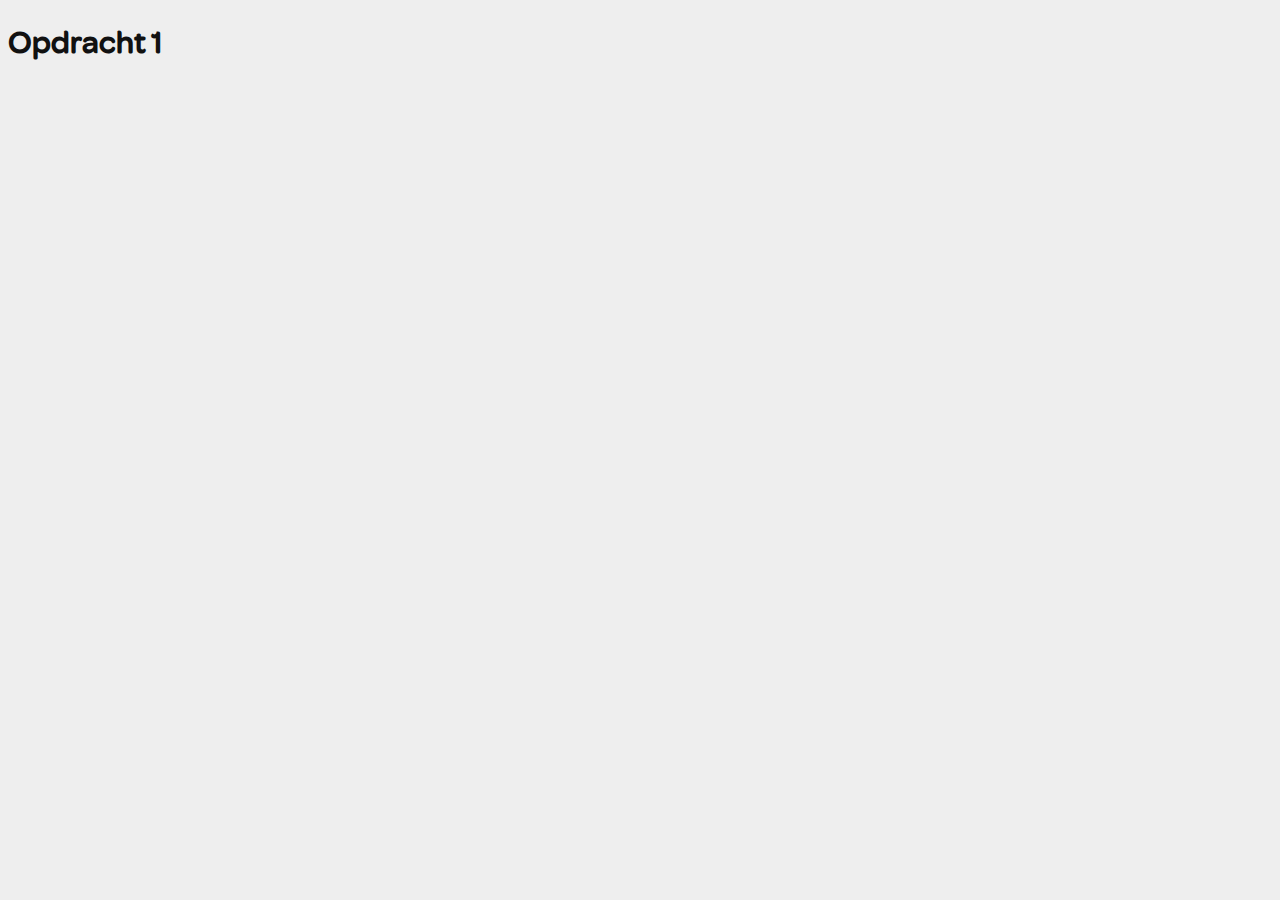
==== opdracht1/index.html @ 9ecdc28e "Add files via upload" ====
<!doctype html>
<html lang="nl">
	
<head>
	<meta charset="UTF-8">
	<meta name="author" content="jouw naam">
	<meta name="viewport" content="width=device-width, initial-scale=1">
	
	<title>Opdracht 1: Brand Animations - Frontend voor Designers</title>
	
	<link href="styles/style.css" rel="stylesheet">
  <link rel="icon" type="image/svg+xml" href="images/favicon.svg">
</head>

<body>
	<h1>Opdracht 1</h1>

	<script src="scripts/script.js"></script>
</body>
	
</html>
---- opdracht1/styles/style.css ----
/* CSS Document */

/* FONTS */
@font-face {
	font-family: 'eenfont';
	src: url('../fonts/eenfont.woff2') format('woff2'),
			 url('../fonts/eenfont.woff') format('woff');
	font-weight: normal;
	font-style: normal;

}


/* ALGEMENE STYLING */
*, *::after, *::before {
  box-sizing:border-box;  
}

body {
  font-family:eenfont, sans-serif;
  color:#111;
  background-color:#eee;
}


/* BRAND STYLING */
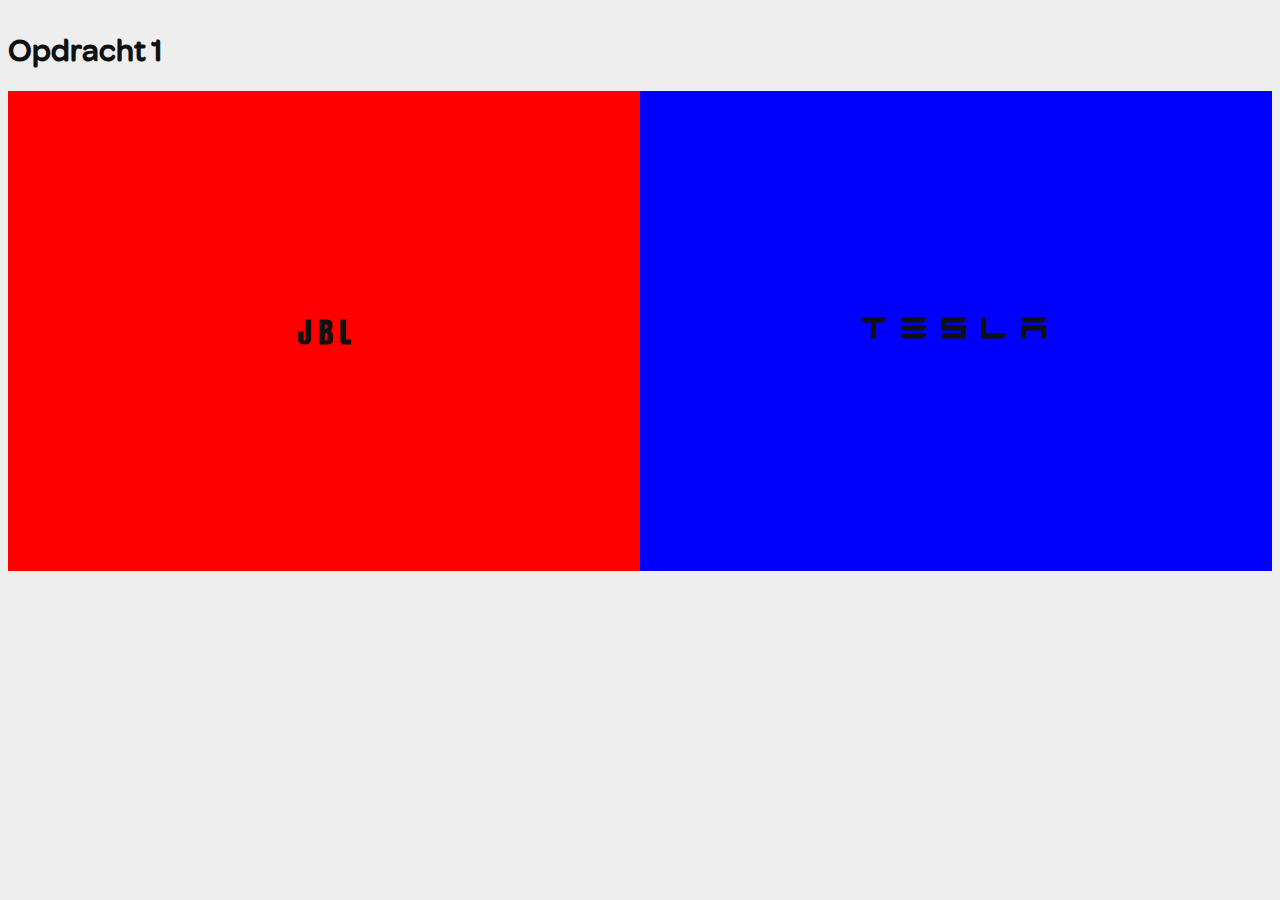
==== commit 842a278a: "Add files via upload" ====
--- a/opdracht1/index.html
+++ b/opdracht1/index.html
@@ -15,6 +15,22 @@
 <body>
 	<h1>Opdracht 1</h1>
 
+	<section class=“jbl”> 
+		<h1>
+			<span>J</span> 
+			<span>B</span> 
+			<span>L</span>
+		</h1> 
+	</section>
+	<section class=“tesla”> 
+		<h1>
+			<span>T</span> 
+			<span>E</span> 
+			<span>S</span>
+			<span>L</span>
+			<span>A</span>
+		</h1> 
+	</section>
 	<script src="scripts/script.js"></script>
 </body>
 	
--- a/opdracht1/styles/style.css
+++ b/opdracht1/styles/style.css
@@ -1,13 +1,28 @@
 /* CSS Document */
 
 /* FONTS */
+@font-face {
+	font-family: 'ftystrategycidencv-elgl-webfont';
+	src: url('../fonts/ftystrategycidencv-elgl-webfont.woff2') format('woff2'),
+			 url('../fonts/ftystrategycidencv-elgl-webfont.woff') format('woff');
+	font-weight: normal;
+	font-style: normal;
+}
+
+@font-face {
+	font-family: 'tesla-webfont';
+	src: url('../fonts/tesla-webfont.woff2') format('woff2'),
+			 url('../fonts/tesla-webfont.woff') format('woff');
+	font-weight: normal;
+	font-style: normal;
+}
+
 @font-face {
 	font-family: 'eenfont';
 	src: url('../fonts/eenfont.woff2') format('woff2'),
 			 url('../fonts/eenfont.woff') format('woff');
 	font-weight: normal;
 	font-style: normal;
-
 }
 
 
@@ -20,8 +35,42 @@
   font-family:eenfont, sans-serif;
   color:#111;
   background-color:#eee;
+
+  display:grid;
+  grid-template-columns: 1fr 1fr;
+  
+}
+
+h1:first-of-type{
+	grid-column: 1 / -1;
+}
+
+section{
+	height: 30em;
+	width: 100%;
+	background-color: blue;
+	position: relative;
+	overflow: hidden;
+	display:flex;
+	justify-content: center;
+	align-items: center;
+}
+
+section:first-of-type{
+	background-color: red;
 }
 
 
 /* BRAND STYLING */
 
+/* JBL */
+
+section:first-of-type h1{
+	font-family: 'ftystrategycidencv-elgl-webfont', sans-serif;
+}
+
+/* TESLA */
+
+section:nth-of-type(2) h1{
+	font-family: 'tesla-webfont', sans-serif;
+}
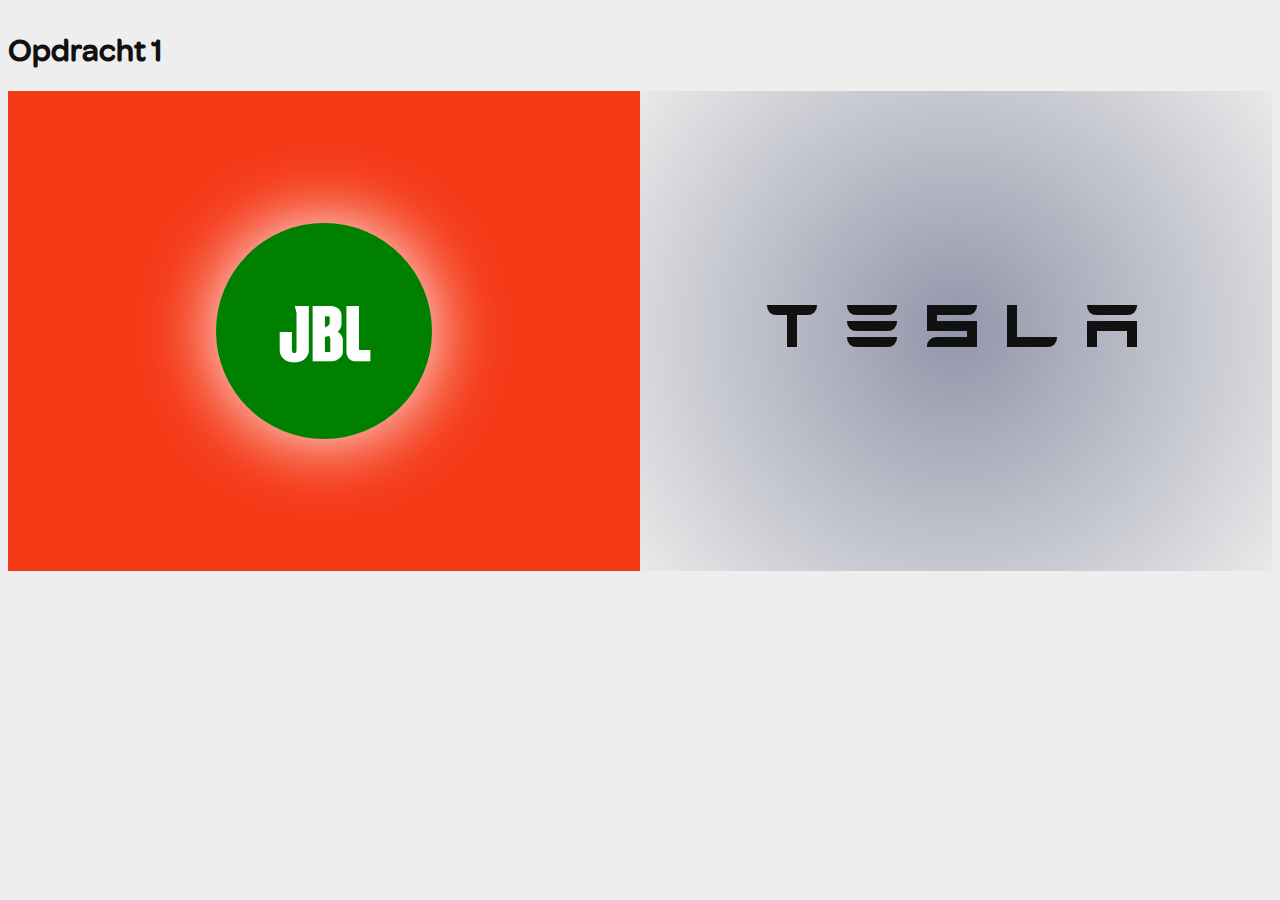
==== commit 719b6d05: "update 28 april" ====
--- a/opdracht1/index.html
+++ b/opdracht1/index.html
@@ -15,14 +15,14 @@
 <body>
 	<h1>Opdracht 1</h1>
 
-	<section class=“jbl”> 
+	<section class="jbl"> 
 		<h1>
 			<span>J</span> 
 			<span>B</span> 
 			<span>L</span>
 		</h1> 
 	</section>
-	<section class=“tesla”> 
+	<section class="tesla"> 
 		<h1>
 			<span>T</span> 
 			<span>E</span> 
--- a/opdracht1/styles/style.css
+++ b/opdracht1/styles/style.css
@@ -35,42 +35,104 @@
   font-family:eenfont, sans-serif;
   color:#111;
   background-color:#eee;
-
   display:grid;
   grid-template-columns: 1fr 1fr;
   
 }
 
-h1:first-of-type{
+body > h1{
 	grid-column: 1 / -1;
 }
 
 section{
 	height: 30em;
 	width: 100%;
-	background-color: blue;
 	position: relative;
-	overflow: hidden;
 	display:flex;
 	justify-content: center;
 	align-items: center;
+	overflow: hidden;
 }
 
-section:first-of-type{
-	background-color: red;
+section:nth-of-type(2){
+	background: rgb(146,150,170);
+	background: radial-gradient(circle, rgba(146,150,170,1) 0%, rgba(233,233,233,1) 100%);
 }
-
 
 /* BRAND STYLING */
 
 /* JBL */
 
-section:first-of-type h1{
+@keyframes jblbass{
+	0%, 15% {
+			transform: scale(1);
+	}
+	31% {
+			transform: scale(1.2);
+	}
+	42% {
+			transform: scale(1.1);
+	}
+	53% {
+			transform: scale(1.3);
+	}
+	64% {
+			transform: scale(1.2);
+	}
+	75% {
+			transform: scale(1.4);
+	}
+	90%, 100% {
+			transform: scale(1);
+	}
+}
+.jbl{
 	font-family: 'ftystrategycidencv-elgl-webfont', sans-serif;
+	letter-spacing: -.07em;
+    color: white;
+	background-color: rgb(245, 58, 24);
+}
+
+.jbl h1{
+	display: flex;
+	justify-content: center;
+	align-items: center;
+	font-size: clamp(3.2em, 10vw, 4.5em);
+	color:white;
+	/* animation: jblbass 0.5s ease-in-out infinite paused; */
+}
+
+.jbl:hover h1{
+	animation-play-state:running;
+}
+
+
+.jbl h1::before{
+	content:" ";
+	width: 3em;
+	height: 3em;
+	border-radius: 50%;
+	background-color: green;
+	box-shadow: 0 0 1em white;
+	position:absolute;
+	animation: jblbass 2.2s ease-in-out infinite;
+	z-index: 1;
+}
+
+.jbl:hover h1::before{
+	/* animation: jblbass 0.5s ease-in-out infinite both; */
+	/* animation-play-state:running; */
+}
+
+.jbl h1 span{
+	display: block;
+	z-index: 2;
 }
 
 /* TESLA */
 
 section:nth-of-type(2) h1{
 	font-family: 'tesla-webfont', sans-serif;
+	font-size: 4em;
+	
 }
